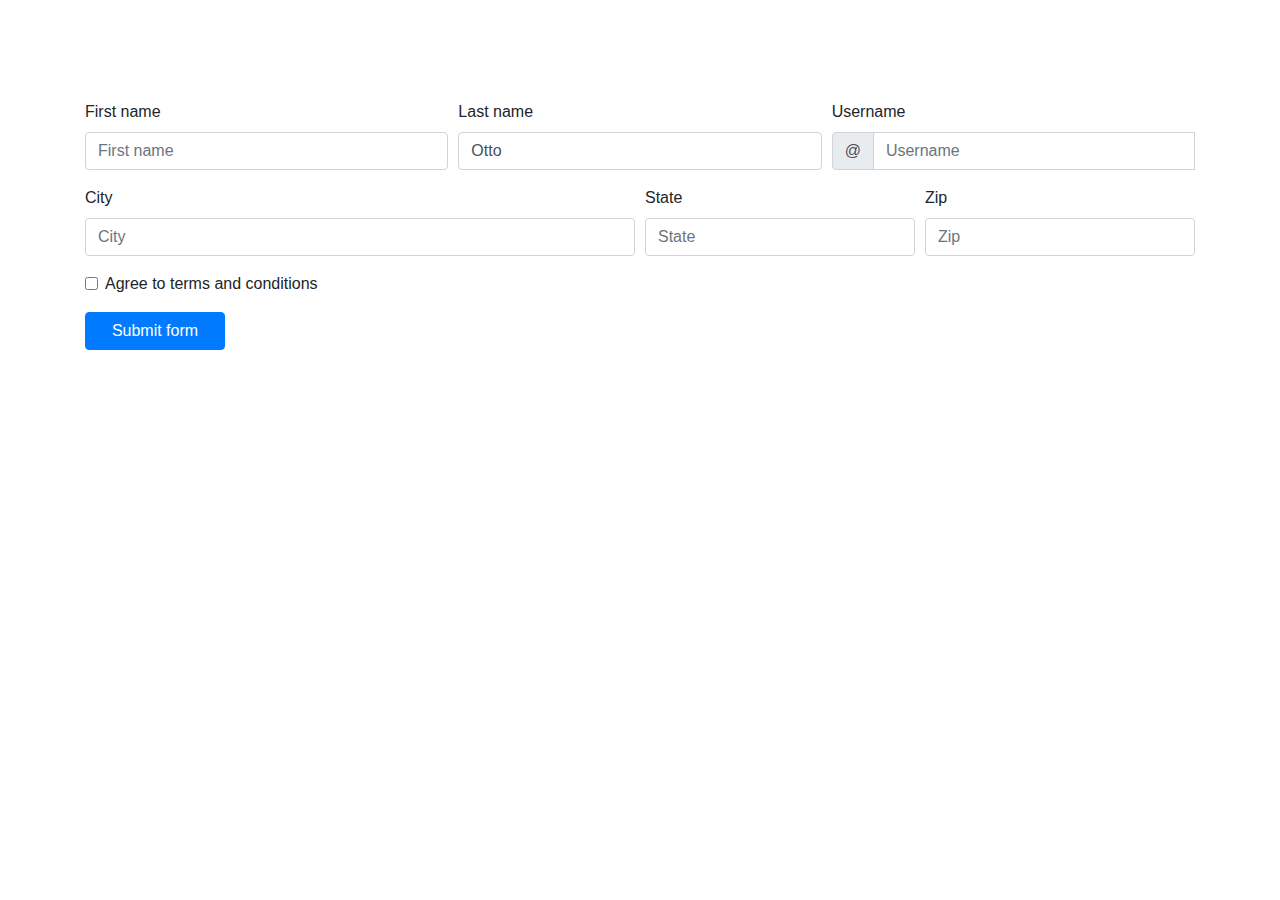
==== Projects-1/form-validation/index.html @ 0603abc6 "First name validation" ====
<!DOCTYPE html>
<html lang="en">
  <head>
    <meta charset="UTF-8" />
    <meta name="viewport" content="width=device-width, initial-scale=1.0" />
    <!-- displays site properly based on user's device -->

    <link
      rel="icon"
      type="image/png"
      sizes="32x32"
      href="./images/favicon-32x32.png"
    />

    <title>TODO List</title>

    <style>
      .container {
        padding: 100px 200px;
      }
      button {
        width: 140px;
      }
    </style>
    <link
      rel="stylesheet"
      href="https://cdn.jsdelivr.net/npm/bootstrap@4.3.1/dist/css/bootstrap.min.css"
      integrity="sha384-ggOyR0iXCbMQv3Xipma34MD+dH/1fQ784/j6cY/iJTQUOhcWr7x9JvoRxT2MZw1T"
      crossorigin="anonymous"
    />
    <script
      src="https://code.jquery.com/jquery-3.3.1.slim.min.js"
      integrity="sha384-q8i/X+965DzO0rT7abK41JStQIAqVgRVzpbzo5smXKp4YfRvH+8abtTE1Pi6jizo"
      crossorigin="anonymous"
    ></script>
    <script
      src="https://cdn.jsdelivr.net/npm/popper.js@1.14.7/dist/umd/popper.min.js"
      integrity="sha384-UO2eT0CpHqdSJQ6hJty5KVphtPhzWj9WO1clHTMGa3JDZwrnQq4sF86dIHNDz0W1"
      crossorigin="anonymous"
    ></script>
    <script
      src="https://cdn.jsdelivr.net/npm/bootstrap@4.3.1/dist/js/bootstrap.min.js"
      integrity="sha384-JjSmVgyd0p3pXB1rRibZUAYoIIy6OrQ6VrjIEaFf/nJGzIxFDsf4x0xIM+B07jRM"
      crossorigin="anonymous"
    ></script>
  </head>
  <body>
    <div class="container">
      <form class="needs-validation" novalidate>
        <div class="form-row">
          <div class="col-md-4 mb-3">
            <label for="validationCustom01">First name</label>
            <input
              type="text"
              class="form-control"
              id="validationCustom01"
              placeholder="First name"
              required
            />
            <div id="firstNameValidationMessage"></div>
          </div>
          <div class="col-md-4 mb-3">
            <label for="validationCustom02">Last name</label>
            <input
              type="text"
              class="form-control"
              id="validationCustom02"
              placeholder="Last name"
              value="Otto"
              required
            />
            <div class="valid-feedback">Looks good!</div>
          </div>
          <div class="col-md-4 mb-3">
            <label for="validationCustomUsername">Username</label>
            <div class="input-group">
              <div class="input-group-prepend">
                <span class="input-group-text" id="inputGroupPrepend">@</span>
              </div>
              <input
                type="text"
                class="form-control"
                id="validationCustomUsername"
                placeholder="Username"
                aria-describedby="inputGroupPrepend"
                required
              />
              <div class="invalid-feedback">Please choose a username.</div>
            </div>
          </div>
        </div>
        <div class="form-row">
          <div class="col-md-6 mb-3">
            <label for="validationCustom03">City</label>
            <input
              type="text"
              class="form-control"
              id="validationCustom03"
              placeholder="City"
              required
            />
            <div class="invalid-feedback">Please provide a valid city.</div>
          </div>
          <div class="col-md-3 mb-3">
            <label for="validationCustom04">State</label>
            <input
              type="text"
              class="form-control"
              id="validationCustom04"
              placeholder="State"
              required
            />
            <div class="invalid-feedback">Please provide a valid state.</div>
          </div>
          <div class="col-md-3 mb-3">
            <label for="validationCustom05">Zip</label>
            <input
              type="text"
              class="form-control"
              id="validationCustom05"
              placeholder="Zip"
              required
            />
            <div class="invalid-feedback">Please provide a valid zip.</div>
          </div>
        </div>
        <div class="form-group">
          <div class="form-check">
            <input
              class="form-check-input"
              type="checkbox"
              value=""
              id="invalidCheck"
              required
            />
            <label class="form-check-label" for="invalidCheck">
              Agree to terms and conditions
            </label>
            <div class="invalid-feedback">
              You must agree before submitting.
            </div>
          </div>
        </div>
        <button class="btn btn-primary" type="submit">Submit form</button>
      </form>
    </div>

    <script src="script.js"></script>
  </body>
</html>
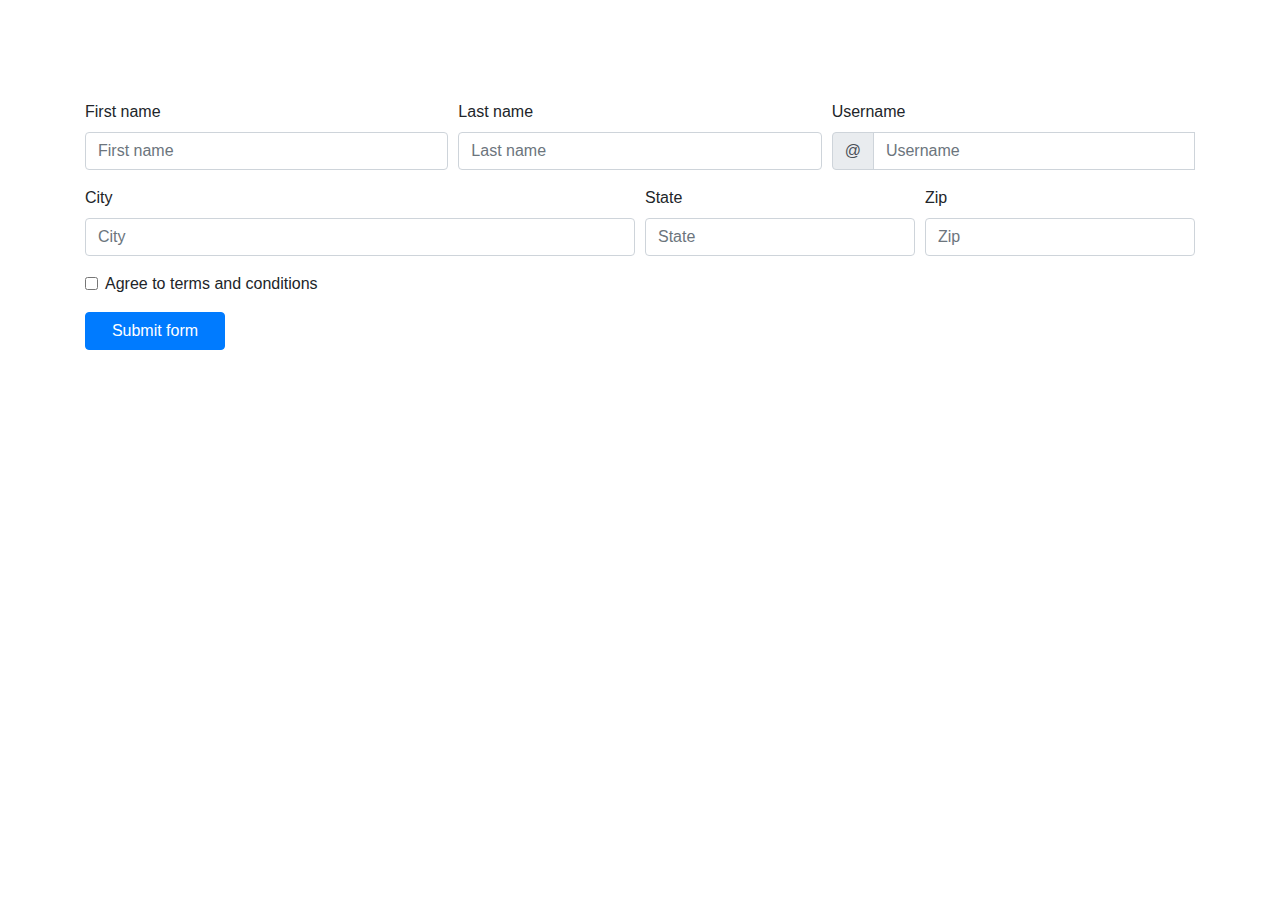
==== commit 7912b5a8: "Last name validation" ====
--- a/Projects-1/form-validation/index.html
+++ b/Projects-1/form-validation/index.html
@@ -66,10 +66,9 @@
               class="form-control"
               id="validationCustom02"
               placeholder="Last name"
-              value="Otto"
               required
             />
-            <div class="valid-feedback">Looks good!</div>
+            <div id="lastNameValidationMessage"></div>
           </div>
           <div class="col-md-4 mb-3">
             <label for="validationCustomUsername">Username</label>
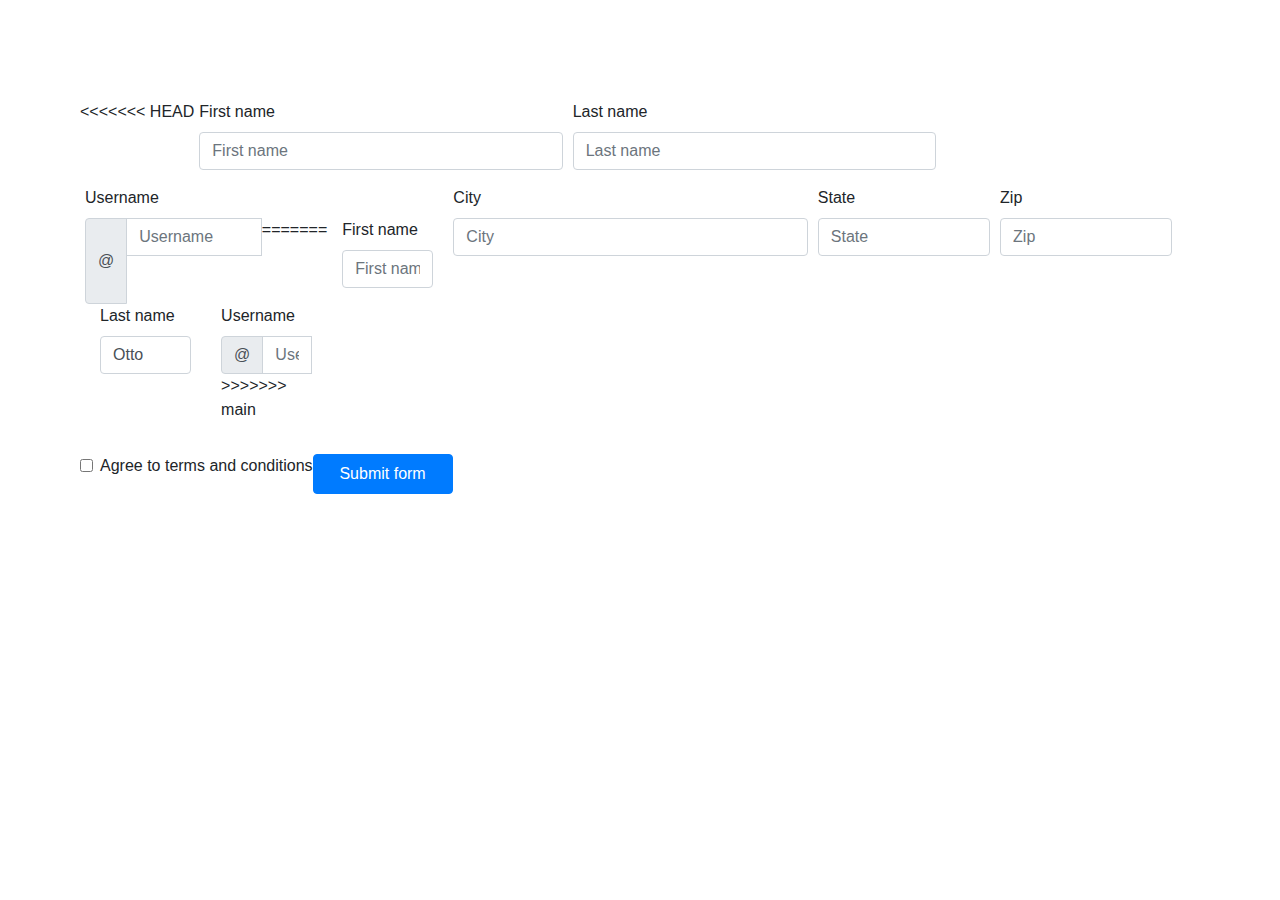
==== commit 906bdaae: "Merge bbe8d6934491622af9d9b5b23b125158b5ff3af5 into ffaace23e737a29a39767252ead72f3468228f38" ====
--- a/Projects-1/form-validation/index.html
+++ b/Projects-1/form-validation/index.html
@@ -48,6 +48,7 @@
     <div class="container">
       <form class="needs-validation" novalidate>
         <div class="form-row">
+<<<<<<< HEAD
           <div class="col-md-4 mb-3">
             <label for="validationCustom01">First name</label>
             <input
@@ -57,7 +58,7 @@
               placeholder="First name"
               required
             />
-            <div id="firstNameValidationMessage"></div>
+            <div  id="fancy-message"></div>
           </div>
           <div class="col-md-4 mb-3">
             <label for="validationCustom02">Last name</label>
@@ -68,7 +69,7 @@
               placeholder="Last name"
               required
             />
-            <div id="lastNameValidationMessage"></div>
+            <div  id="not-a-fancy-message"></div>
           </div>
           <div class="col-md-4 mb-3">
             <label for="validationCustomUsername">Username</label>
@@ -84,7 +85,32 @@
                 aria-describedby="inputGroupPrepend"
                 required
               />
-              <div class="invalid-feedback">Please choose a username.</div>
+              <div  id="another-fancy-message"></div>
+=======
+            <div class="col-md-4 mb-3">
+                <label for="validationCustom01">First name</label>
+                <input type="text" class="form-control" id="validationCustom01" placeholder="First name" required>
+                <div  id="firstNameValidationMessage"></div>
+            </div>
+            <div class="col-md-4 mb-3">
+                <label for="validationCustom02">Last name</label>
+                <input type="text" class="form-control" id="validationCustom02" placeholder="Last name" value="Otto" required>
+                <div class="valid-feedback">
+                    Looks good!
+                </div>
+            </div>
+            <div class="col-md-4 mb-3">
+                <label for="validationCustomUsername">Username</label>
+                <div class="input-group">
+                    <div class="input-group-prepend">
+                        <span class="input-group-text" id="inputGroupPrepend">@</span>
+                    </div>
+                    <input type="text" class="form-control" id="validationCustomUsername" placeholder="Username" aria-describedby="inputGroupPrepend" required>
+                    <div class="invalid-feedback">
+                        Please choose a username.
+                    </div>
+                </div>
+>>>>>>> main
             </div>
           </div>
         </div>
@@ -94,11 +120,11 @@
             <input
               type="text"
               class="form-control"
-              id="validationCustom03"
+              id="c"
               placeholder="City"
               required
             />
-            <div class="invalid-feedback">Please provide a valid city.</div>
+            <div id="valid-city"></div>
           </div>
           <div class="col-md-3 mb-3">
             <label for="validationCustom04">State</label>
@@ -109,7 +135,7 @@
               placeholder="State"
               required
             />
-            <div class="invalid-feedback">Please provide a valid state.</div>
+            <div id="valid-state"></div>
           </div>
           <div class="col-md-3 mb-3">
             <label for="validationCustom05">Zip</label>
@@ -120,7 +146,7 @@
               placeholder="Zip"
               required
             />
-            <div class="invalid-feedback">Please provide a valid zip.</div>
+            <div id="ZIP"></div>
           </div>
         </div>
         <div class="form-group">
